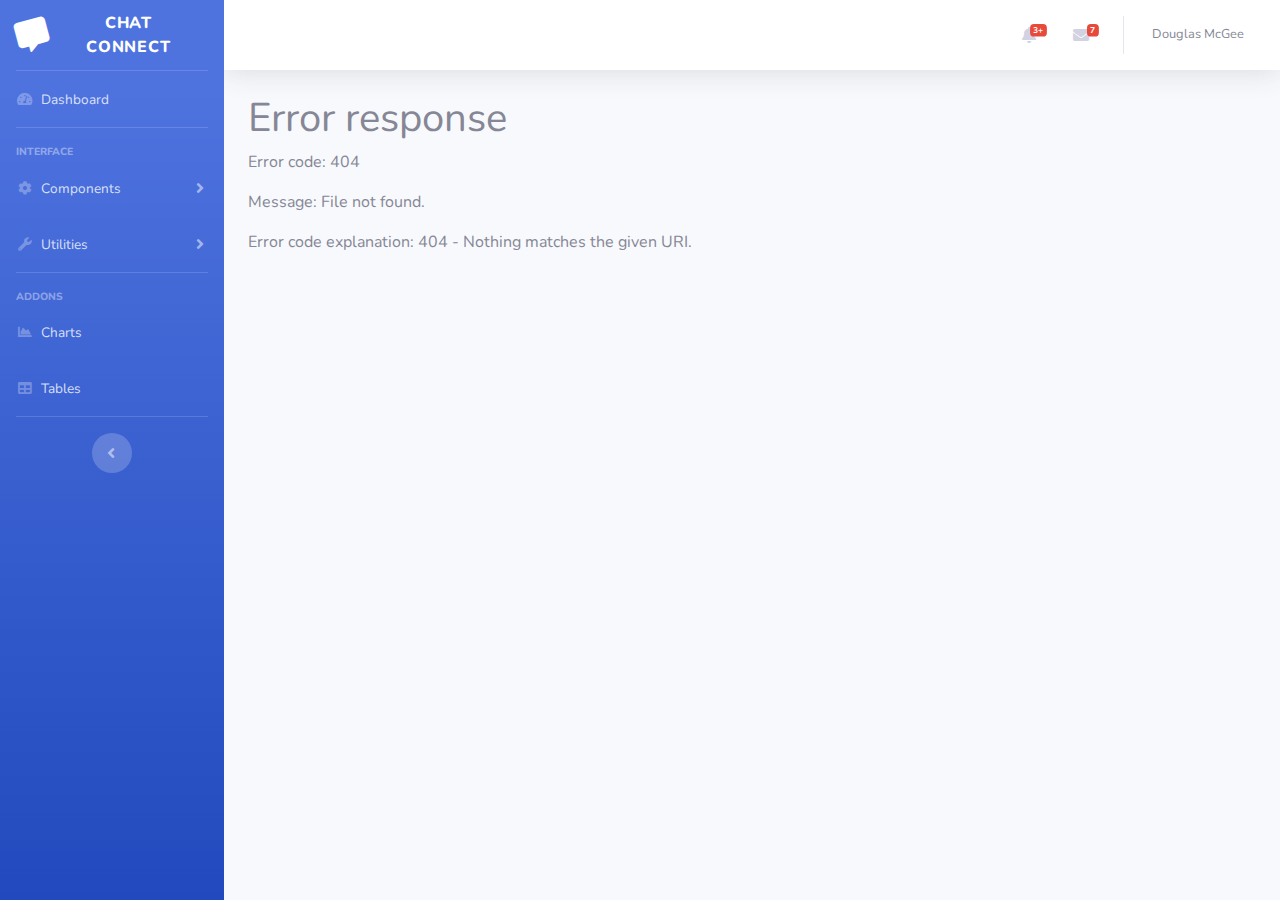
==== index.html @ ab1d946e "yes" ====
<html lang="en">

<head>

    <meta charset="utf-8">
    <meta http-equiv="X-UA-Compatible" content="IE=edge">
    <meta name="viewport" content="width=device-width, initial-scale=1, shrink-to-fit=no">
    <meta name="description" content="">
    <meta name="author" content="">

    <title>Chat Connect</title>

    <!-- Custom fonts for this template-->
    <link href="vendor/fontawesome-free/css/all.min.css" rel="stylesheet" type="text/css">
    <link
        href="https://fonts.googleapis.com/css?family=Nunito:200,200i,300,300i,400,400i,600,600i,700,700i,800,800i,900,900i"
        rel="stylesheet">

    <!-- Custom styles for this template-->
    <link href="css/main.css" rel="stylesheet">

</head>

<body id="page-top">
    <script>
        function login() {
            // check if email is empty
            if (document.getElementById('email').value == "") {
                alert("Email is required");
                return;
            }
            // check if password is empty
            if (document.getElementById('password').value == "") {
                alert("Password is required");
                return;
            }
            document.cookie = "uid=" + document.getElementById('email').value + "; path=/; max-age="+60*60*24*30; 
        }
        
        function Register() {
            // check if email is empty
            if (document.getElementById('email').value == "") {
                alert("Email is required");
                return;
            }
            // check if password is empty
            if (document.getElementById('password').value == "") {
                alert("Password is required");
                return;
            }
            // check if passwordcheck is empty
            if (document.getElementById('passwordcheck').value == "") {
                alert("Password check is required");
                return;
            }
            // check if password and passwordcheck are same
            if (document.getElementById('password').value != document.getElementById('passwordcheck').value) {
                alert("Password and Password check are not same");
                return;
            }
            // check if firstname is empty
            if (document.getElementById('firstname').value == "") {
                alert("First name is required");
                return;
            }
            // check if lastname is empty
            if (document.getElementById('lastname').value == "") {
                alert("Last name is required");
                return;
            }
            document.cookie = "uid=" + document.getElementById('email').value + "; path=/; max-age="+60*60*24*30; 
        }
    </script>

    <!-- Page Wrapper -->
    <div id="wrapper">

        <!-- Sidebar -->
        <ul class="navbar-nav bg-gradient-primary sidebar sidebar-dark accordion" id="accordionSidebar">

            <!-- Sidebar - Brand -->
            <a class="sidebar-brand d-flex align-items-center justify-content-center" href="index.html?q=dashboard.html">
                <div class="sidebar-brand-icon rotate-n-15">
                    <i class="fas fa-comment-alt"></i>
                </div>
                <div class="sidebar-brand-text mx-3">Chat Connect</div>
            </a>

            <!-- Divider -->
            <hr class="sidebar-divider my-0">

            <!-- Nav Item - Dashboard -->
            <li class="nav-item">
                <a class="nav-link" href="index.html?q=dashboard.html">
                    <i class="fas fa-fw fa-tachometer-alt"></i>
                    <span>Dashboard</span></a>
            </li>

            <!-- Divider -->
            <hr class="sidebar-divider">

            <!-- Heading -->
            <div class="sidebar-heading">
                Interface
            </div>

            <!-- Nav Item - Pages Collapse Menu -->
            <li class="nav-item">
                <a class="nav-link collapsed" href="#" data-toggle="collapse" data-target="#collapseTwo"
                    aria-expanded="true" aria-controls="collapseTwo">
                    <i class="fas fa-fw fa-cog"></i>
                    <span>Components</span>
                </a>
                <div id="collapseTwo" class="collapse" aria-labelledby="headingTwo" data-parent="#accordionSidebar">
                    <div class="bg-white py-2 collapse-inner rounded">
                        <h6 class="collapse-header">Custom Components:</h6>
                        <a class="collapse-item" href="buttons.html">Buttons</a>
                        <a class="collapse-item" href="cards.html">Cards</a>
                    </div>
                </div>
            </li>

            <!-- Nav Item - Utilities Collapse Menu -->
            <li class="nav-item">
                <a class="nav-link collapsed" href="#" data-toggle="collapse" data-target="#collapseUtilities"
                    aria-expanded="true" aria-controls="collapseUtilities">
                    <i class="fas fa-fw fa-wrench"></i>
                    <span>Utilities</span>
                </a>
                <div id="collapseUtilities" class="collapse" aria-labelledby="headingUtilities"
                    data-parent="#accordionSidebar">
                    <div class="bg-white py-2 collapse-inner rounded">
                        <h6 class="collapse-header">Custom Utilities:</h6>
                        <a class="collapse-item" href="utilities-color.html">Colors</a>
                        <a class="collapse-item" href="utilities-border.html">Borders</a>
                        <a class="collapse-item" href="utilities-animation.html">Animations</a>
                        <a class="collapse-item" href="utilities-other.html">Other</a>
                    </div>
                </div>
            </li>

            <!-- Divider -->
            <hr class="sidebar-divider">

            <!-- Heading -->
            <div class="sidebar-heading">
                Addons
            </div>

            <!-- Nav Item - Charts -->
            <li class="nav-item">
                <a class="nav-link" href="charts.html">
                    <i class="fas fa-fw fa-chart-area"></i>
                    <span>Charts</span></a>
            </li>

            <!-- Nav Item - Tables -->
            <li class="nav-item">
                <a class="nav-link" href="tables.html">
                    <i class="fas fa-fw fa-table"></i>
                    <span>Tables</span></a>
            </li>

            <!-- Divider -->
            <hr class="sidebar-divider d-none d-md-block">

            <!-- Sidebar Toggler (Sidebar) -->
            <div class="text-center d-none d-md-inline">
                <button class="rounded-circle border-0" id="sidebarToggle"></button>
            </div>

        </ul>
        <!-- End of Sidebar -->

        <!-- Content Wrapper -->
        <div id="content-wrapper" class="d-flex flex-column">

            <!-- Main Content -->
            <div id="content">

                <!-- Topbar -->
                <nav class="navbar navbar-expand navbar-light bg-white topbar mb-4 static-top shadow">

                    <!-- Sidebar Toggle (Topbar) -->
                    <button id="sidebarToggleTop" class="btn btn-link d-md-none rounded-circle mr-3">
                        <i class="fa fa-bars"></i>
                    </button>

                    <!-- Topbar Navbar -->
                    <ul class="navbar-nav ml-auto">

                        <!-- Nav Item - Search Dropdown (Visible Only XS) -->
                        <li class="nav-item dropdown no-arrow d-sm-none">
                            <a class="nav-link dropdown-toggle" href="#" id="searchDropdown" role="button"
                                data-toggle="dropdown" aria-haspopup="true" aria-expanded="false">
                                <i class="fas fa-search fa-fw"></i>
                            </a>
                            <!-- Dropdown - Messages -->
                            <div class="dropdown-menu dropdown-menu-right p-3 shadow animated--grow-in"
                                aria-labelledby="searchDropdown">
                                <form class="form-inline mr-auto w-100 navbar-search">
                                    <div class="input-group">
                                        <input type="text" class="form-control bg-light border-0 small"
                                            placeholder="Search for..." aria-label="Search"
                                            aria-describedby="basic-addon2">
                                        <div class="input-group-append">
                                            <button class="btn btn-primary" type="button">
                                                <i class="fas fa-search fa-sm"></i>
                                            </button>
                                        </div>
                                    </div>
                                </form>
                            </div>
                        </li>

                        <!-- Nav Item - Alerts -->
                        <li class="nav-item dropdown no-arrow mx-1">
                            <a class="nav-link dropdown-toggle" href="#" id="alertsDropdown" role="button"
                                data-toggle="dropdown" aria-haspopup="true" aria-expanded="false">
                                <i class="fas fa-bell fa-fw"></i>
                                <!-- Counter - Alerts -->
                                <span class="badge badge-danger badge-counter">3+</span>
                            </a>
                            <!-- Dropdown - Alerts -->
                            <div class="dropdown-list dropdown-menu dropdown-menu-right shadow animated--grow-in"
                                aria-labelledby="alertsDropdown">
                                <h6 class="dropdown-header">
                                    Alerts Center
                                </h6>
                                <a class="dropdown-item d-flex align-items-center" href="#">
                                    <div class="mr-3">
                                        <div class="icon-circle bg-primary">
                                            <i class="fas fa-file-alt text-white"></i>
                                        </div>
                                    </div>
                                    <div>
                                        <div class="small text-gray-500">December 12, 2019</div>
                                        <span class="font-weight-bold">A new monthly report is ready to download!</span>
                                    </div>
                                </a>
                                <a class="dropdown-item d-flex align-items-center" href="#">
                                    <div class="mr-3">
                                        <div class="icon-circle bg-success">
                                            <i class="fas fa-donate text-white"></i>
                                        </div>
                                    </div>
                                    <div>
                                        <div class="small text-gray-500">December 7, 2019</div>
                                        $290.29 has been deposited into your account!
                                    </div>
                                </a>
                                <a class="dropdown-item d-flex align-items-center" href="#">
                                    <div class="mr-3">
                                        <div class="icon-circle bg-warning">
                                            <i class="fas fa-exclamation-triangle text-white"></i>
                                        </div>
                                    </div>
                                    <div>
                                        <div class="small text-gray-500">December 2, 2019</div>
                                        Spending Alert: We've noticed unusually high spending for your account.
                                    </div>
                                </a>
                                <a class="dropdown-item text-center small text-gray-500" href="#">Show All Alerts</a>
                            </div>
                        </li>

                        <!-- Nav Item - Messages -->
                        <li class="nav-item dropdown no-arrow mx-1">
                            <a class="nav-link dropdown-toggle" href="#" id="messagesDropdown" role="button"
                                data-toggle="dropdown" aria-haspopup="true" aria-expanded="false">
                                <i class="fas fa-envelope fa-fw"></i>
                                <!-- Counter - Messages -->
                                <span class="badge badge-danger badge-counter">7</span>
                            </a>
                            <!-- Dropdown - Messages -->
                            <div class="dropdown-list dropdown-menu dropdown-menu-right shadow animated--grow-in"
                                aria-labelledby="messagesDropdown">
                                <h6 class="dropdown-header">
                                    Message Center
                                </h6>
                                <a class="dropdown-item d-flex align-items-center" href="#">
                                    <div class="dropdown-list-image mr-3">
                                        <img class="rounded-circle" src="img/undraw_profile_1.svg"
                                            alt="...">
                                        <div class="status-indicator bg-success"></div>
                                    </div>
                                    <div class="font-weight-bold">
                                        <div class="text-truncate">Hi there! I am wondering if you can help me with a
                                            problem I've been having.</div>
                                        <div class="small text-gray-500">Emily Fowler · 58m</div>
                                    </div>
                                </a>
                                <a class="dropdown-item d-flex align-items-center" href="#">
                                    <div class="dropdown-list-image mr-3">
                                        <img class="rounded-circle" src="img/undraw_profile_2.svg"
                                            alt="...">
                                        <div class="status-indicator"></div>
                                    </div>
                                    <div>
                                        <div class="text-truncate">I have the photos that you ordered last month, how
                                            would you like them sent to you?</div>
                                        <div class="small text-gray-500">Jae Chun · 1d</div>
                                    </div>
                                </a>
                                <a class="dropdown-item d-flex align-items-center" href="#">
                                    <div class="dropdown-list-image mr-3">
                                        <img class="rounded-circle" src="img/undraw_profile_3.svg"
                                            alt="...">
                                        <div class="status-indicator bg-warning"></div>
                                    </div>
                                    <div>
                                        <div class="text-truncate">Last month's report looks great, I am very happy with
                                            the progress so far, keep up the good work!</div>
                                        <div class="small text-gray-500">Morgan Alvarez · 2d</div>
                                    </div>
                                </a>
                                <a class="dropdown-item d-flex align-items-center" href="#">
                                    <div class="dropdown-list-image mr-3">
                                        <img class="rounded-circle" src="https://source.unsplash.com/Mv9hjnEUHR4/60x60"
                                            alt="...">
                                        <div class="status-indicator bg-success"></div>
                                    </div>
                                    <div>
                                        <div class="text-truncate">Am I a good boy? The reason I ask is because someone
                                            told me that people say this to all dogs, even if they aren't good...</div>
                                        <div class="small text-gray-500">Chicken the Dog · 2w</div>
                                    </div>
                                </a>
                                <a class="dropdown-item text-center small text-gray-500" href="#">Read More Messages</a>
                            </div>
                        </li>

                        <div class="topbar-divider d-none d-sm-block"></div>

                        <!-- Nav Item - User Information -->
                        <li class="nav-item dropdown no-arrow">
                            <a class="nav-link dropdown-toggle" href="#" id="userDropdown" role="button"
                                data-toggle="dropdown" aria-haspopup="true" aria-expanded="false">
                                <span class="mr-2 d-none d-lg-inline text-gray-600 small">Douglas McGee</span>
                            </a>
                            <!-- Dropdown - User Information -->
                            <div class="dropdown-menu dropdown-menu-right shadow animated--grow-in"
                                aria-labelledby="userDropdown">
                                <a class="dropdown-item" href="#">
                                    <i class="fas fa-cogs fa-sm fa-fw mr-2 text-gray-400"></i>
                                    Settings
                                </a>
                                <div class="dropdown-divider"></div>
                                <a class="dropdown-item" href="#" data-toggle="modal" data-target="#logoutModal">
                                    <i class="fas fa-sign-out-alt fa-sm fa-fw mr-2 text-gray-400"></i>
                                    Logout
                                </a>
                            </div>
                        </li>

                    </ul>

                </nav>
                <!-- End of Topbar -->

                <!-- Begin Page Content -->
                <div class="container-fluid">
                    <div class="import" w3-include-html="404.html"></div>
                </div>
                <!-- /.container-fluid -->

            </div>
            <!-- End of Main Content -->
        </div>
        <!-- End of Content Wrapper -->

    </div>
    <!-- End of Page Wrapper -->

    <!-- Scroll to Top Button-->
    <a class="scroll-to-top rounded" href="#page-top">
        <i class="fas fa-angle-up"></i>
    </a>

    <!-- Logout Modal-->
    <div class="modal fade" id="logoutModal" tabindex="-1" role="dialog" aria-labelledby="exampleModalLabel"
        aria-hidden="true">
        <div class="modal-dialog" role="document">
            <div class="modal-content">
                <div class="modal-header">
                    <h5 class="modal-title" id="exampleModalLabel">Ready to Leave?</h5>
                    <button class="close" type="button" data-dismiss="modal" aria-label="Close">
                        <span aria-hidden="true">×</span>
                    </button>
                </div>
                <div class="modal-body">Select "Logout" below if you are ready to end your current session.</div>
                <div class="modal-footer">
                    <button class="btn btn-secondary" type="button" data-dismiss="modal">Cancel</button>
                    <a class="btn btn-primary" href="index.html?q=login.html">Logout</a>
                </div>
            </div>
        </div>
    </div>

    <!-- Bootstrap core JavaScript-->
    <script src="vendor/jquery/jquery.min.js"></script>
    <script src="vendor/bootstrap/js/bootstrap.bundle.min.js"></script>

    <!-- Core plugin JavaScript-->
    <script src="vendor/jquery-easing/jquery.easing.min.js"></script>

    <!-- Custom scripts for all pages-->
    <script src="js/main.js"></script>
    <script>
        includeHTML();
    </script>

</body>

</html>
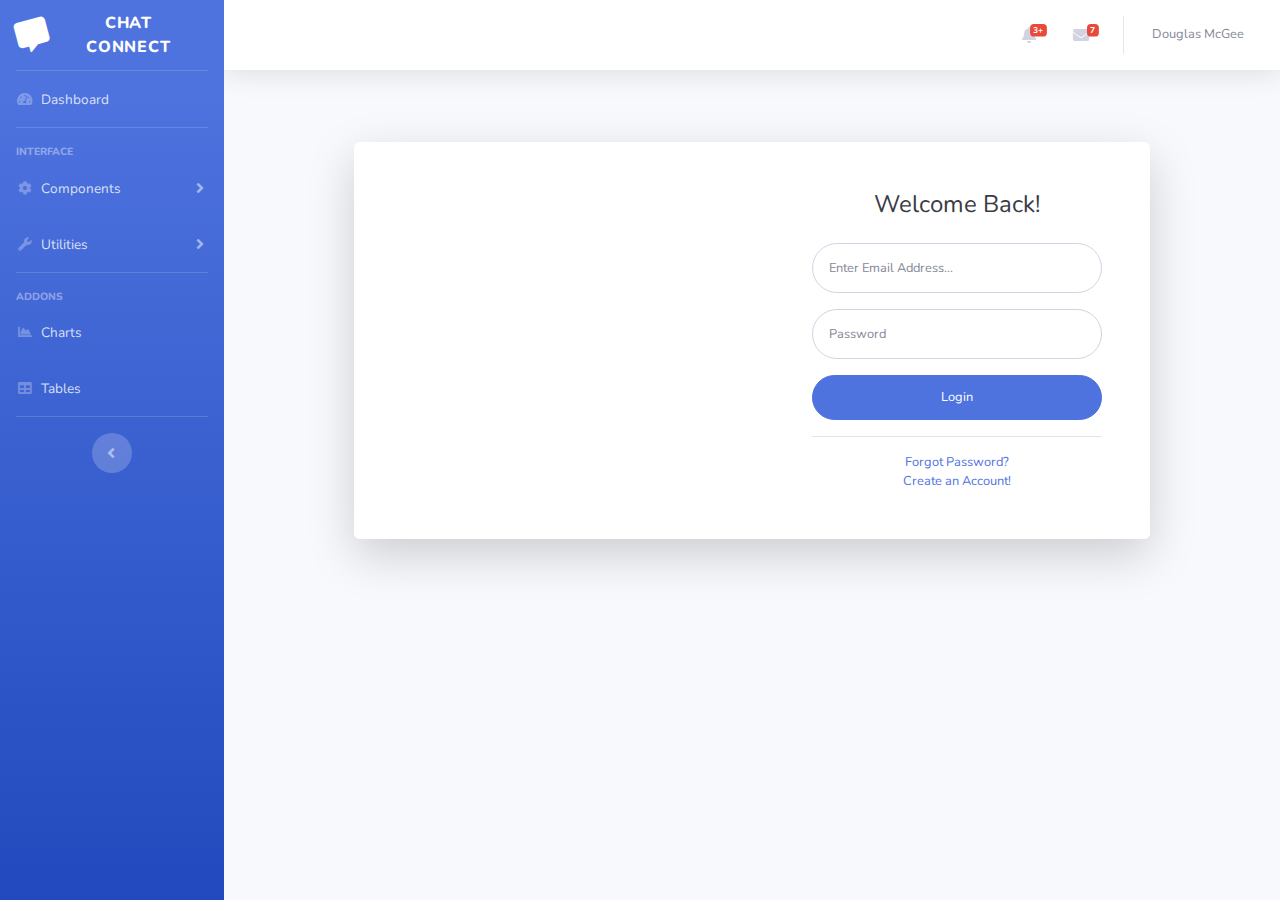
==== commit 785183a4: "some quality time with your family and friends. The best part is that you can enjoy all these activi" ====
--- a/index.html
+++ b/index.html
@@ -23,55 +23,7 @@
 </head>
 
 <body id="page-top">
-    <script>
-        function login() {
-            // check if email is empty
-            if (document.getElementById('email').value == "") {
-                alert("Email is required");
-                return;
-            }
-            // check if password is empty
-            if (document.getElementById('password').value == "") {
-                alert("Password is required");
-                return;
-            }
-            document.cookie = "uid=" + document.getElementById('email').value + "; path=/; max-age="+60*60*24*30; 
-        }
-        
-        function Register() {
-            // check if email is empty
-            if (document.getElementById('email').value == "") {
-                alert("Email is required");
-                return;
-            }
-            // check if password is empty
-            if (document.getElementById('password').value == "") {
-                alert("Password is required");
-                return;
-            }
-            // check if passwordcheck is empty
-            if (document.getElementById('passwordcheck').value == "") {
-                alert("Password check is required");
-                return;
-            }
-            // check if password and passwordcheck are same
-            if (document.getElementById('password').value != document.getElementById('passwordcheck').value) {
-                alert("Password and Password check are not same");
-                return;
-            }
-            // check if firstname is empty
-            if (document.getElementById('firstname').value == "") {
-                alert("First name is required");
-                return;
-            }
-            // check if lastname is empty
-            if (document.getElementById('lastname').value == "") {
-                alert("Last name is required");
-                return;
-            }
-            document.cookie = "uid=" + document.getElementById('email').value + "; path=/; max-age="+60*60*24*30; 
-        }
-    </script>
+    <script src="js/login.js"></script>
 
     <!-- Page Wrapper -->
     <div id="wrapper">
@@ -281,7 +233,7 @@
                                 </h6>
                                 <a class="dropdown-item d-flex align-items-center" href="#">
                                     <div class="dropdown-list-image mr-3">
-                                        <img class="rounded-circle" src="img/undraw_profile_1.svg"
+                                        <img class="rounded-circle" src="https://source.unsplash.com/Mv9hjnEUHR4/60x60"
                                             alt="...">
                                         <div class="status-indicator bg-success"></div>
                                     </div>
@@ -293,7 +245,7 @@
                                 </a>
                                 <a class="dropdown-item d-flex align-items-center" href="#">
                                     <div class="dropdown-list-image mr-3">
-                                        <img class="rounded-circle" src="img/undraw_profile_2.svg"
+                                        <img class="rounded-circle" src="https://source.unsplash.com/Mv9hjnEUHR4/60x60"
                                             alt="...">
                                         <div class="status-indicator"></div>
                                     </div>
@@ -305,7 +257,7 @@
                                 </a>
                                 <a class="dropdown-item d-flex align-items-center" href="#">
                                     <div class="dropdown-list-image mr-3">
-                                        <img class="rounded-circle" src="img/undraw_profile_3.svg"
+                                        <img class="rounded-circle" src="https://source.unsplash.com/Mv9hjnEUHR4/60x60"
                                             alt="...">
                                         <div class="status-indicator bg-warning"></div>
                                     </div>
@@ -392,7 +344,7 @@
                 <div class="modal-body">Select "Logout" below if you are ready to end your current session.</div>
                 <div class="modal-footer">
                     <button class="btn btn-secondary" type="button" data-dismiss="modal">Cancel</button>
-                    <a class="btn btn-primary" href="index.html?q=login.html">Logout</a>
+                    <a class="btn btn-primary" onclick="document.cookie = 'uid=; expires=Thu, 01 Jan 1970 00:00:00 UTC; path=/;';" href="index.html?q=login.html">Logout</a>
                 </div>
             </div>
         </div>
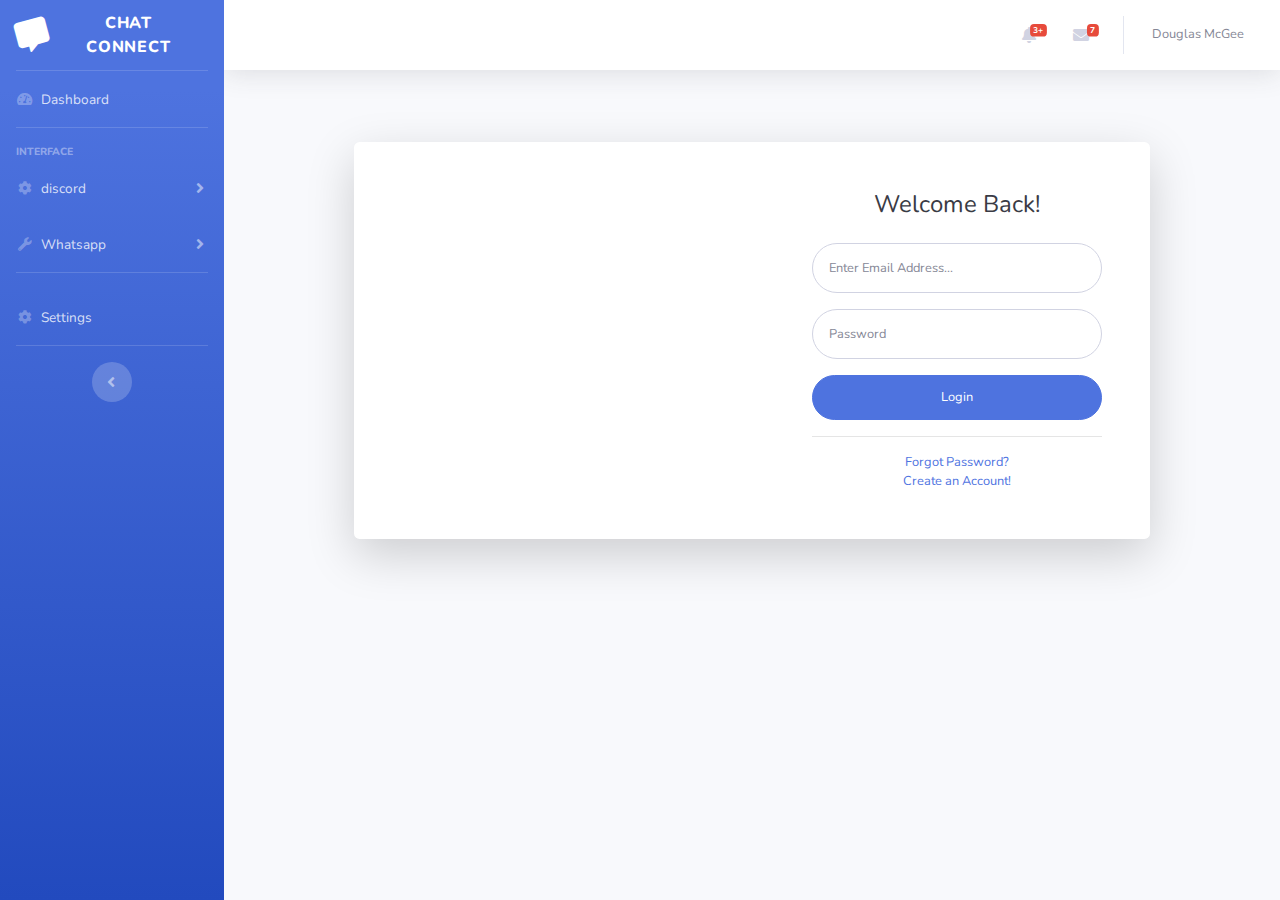
==== commit 30dadc69: "yes" ====
--- a/index.html
+++ b/index.html
@@ -57,12 +57,12 @@
                 Interface
             </div>
 
-            <!-- Nav Item - Pages Collapse Menu -->
+            <!-- Nav Item -->
             <li class="nav-item">
                 <a class="nav-link collapsed" href="#" data-toggle="collapse" data-target="#collapseTwo"
                     aria-expanded="true" aria-controls="collapseTwo">
                     <i class="fas fa-fw fa-cog"></i>
-                    <span>Components</span>
+                    <span>discord</span>
                 </a>
                 <div id="collapseTwo" class="collapse" aria-labelledby="headingTwo" data-parent="#accordionSidebar">
                     <div class="bg-white py-2 collapse-inner rounded">
@@ -73,12 +73,12 @@
                 </div>
             </li>
 
-            <!-- Nav Item - Utilities Collapse Menu -->
+            <!-- Nav Item -->
             <li class="nav-item">
                 <a class="nav-link collapsed" href="#" data-toggle="collapse" data-target="#collapseUtilities"
                     aria-expanded="true" aria-controls="collapseUtilities">
                     <i class="fas fa-fw fa-wrench"></i>
-                    <span>Utilities</span>
+                    <span>Whatsapp</span>
                 </a>
                 <div id="collapseUtilities" class="collapse" aria-labelledby="headingUtilities"
                     data-parent="#accordionSidebar">
@@ -95,23 +95,11 @@
             <!-- Divider -->
             <hr class="sidebar-divider">
 
-            <!-- Heading -->
-            <div class="sidebar-heading">
-                Addons
-            </div>
-
-            <!-- Nav Item - Charts -->
+            <!-- Nav Item - Settings -->
             <li class="nav-item">
-                <a class="nav-link" href="charts.html">
-                    <i class="fas fa-fw fa-chart-area"></i>
-                    <span>Charts</span></a>
-            </li>
-
-            <!-- Nav Item - Tables -->
-            <li class="nav-item">
-                <a class="nav-link" href="tables.html">
-                    <i class="fas fa-fw fa-table"></i>
-                    <span>Tables</span></a>
+                <a class="nav-link" href="/index.html?q=settings.html">
+                    <i class="fas fa-fw fa-cog"></i>
+                    <span>Settings</span></a>
             </li>
 
             <!-- Divider -->
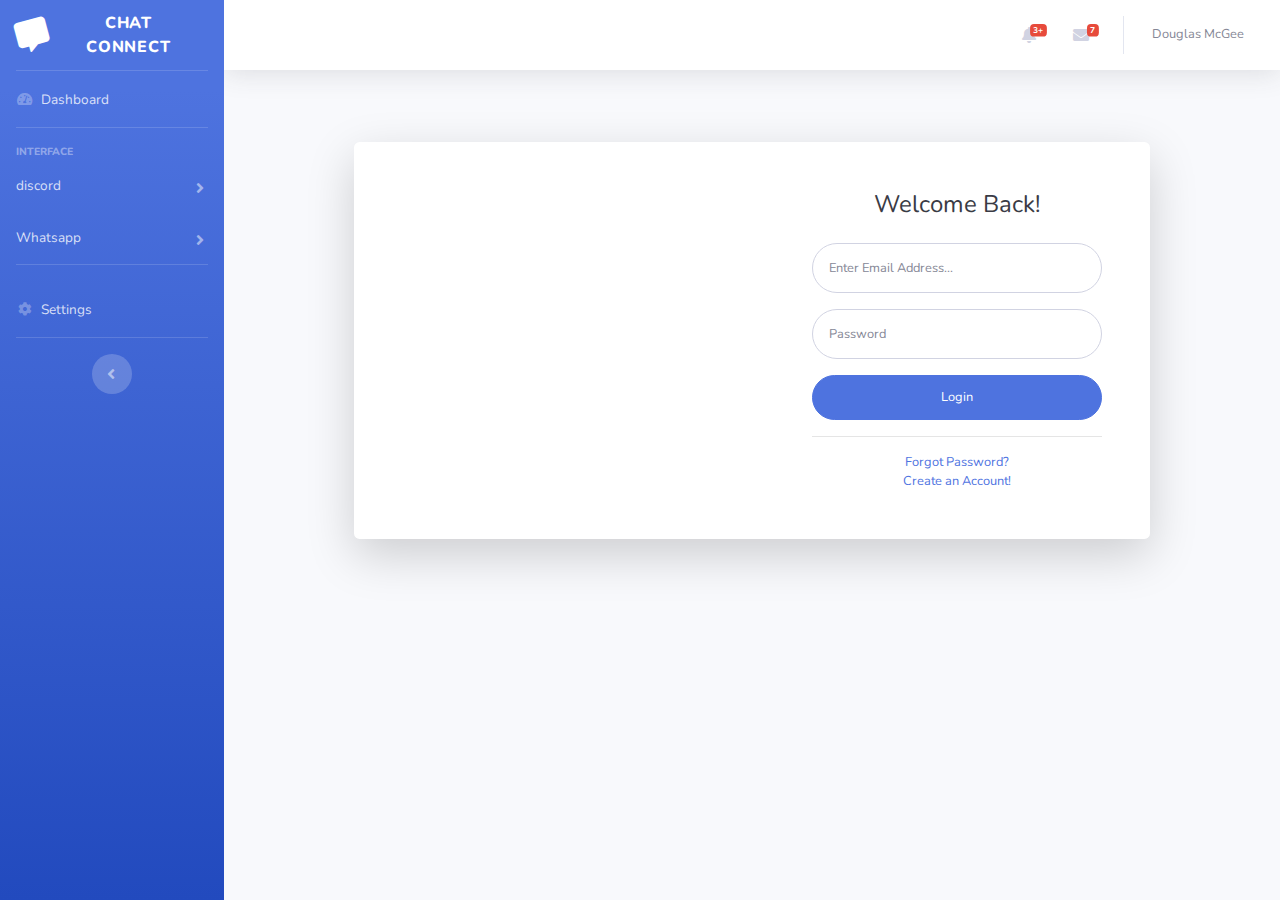
==== commit 799d7917: "yes" ====
--- a/index.html
+++ b/index.html
@@ -61,7 +61,6 @@
             <li class="nav-item">
                 <a class="nav-link collapsed" href="#" data-toggle="collapse" data-target="#collapseTwo"
                     aria-expanded="true" aria-controls="collapseTwo">
-                    <i class="fas fa-fw fa-cog"></i>
                     <span>discord</span>
                 </a>
                 <div id="collapseTwo" class="collapse" aria-labelledby="headingTwo" data-parent="#accordionSidebar">
@@ -77,7 +76,6 @@
             <li class="nav-item">
                 <a class="nav-link collapsed" href="#" data-toggle="collapse" data-target="#collapseUtilities"
                     aria-expanded="true" aria-controls="collapseUtilities">
-                    <i class="fas fa-fw fa-wrench"></i>
                     <span>Whatsapp</span>
                 </a>
                 <div id="collapseUtilities" class="collapse" aria-labelledby="headingUtilities"
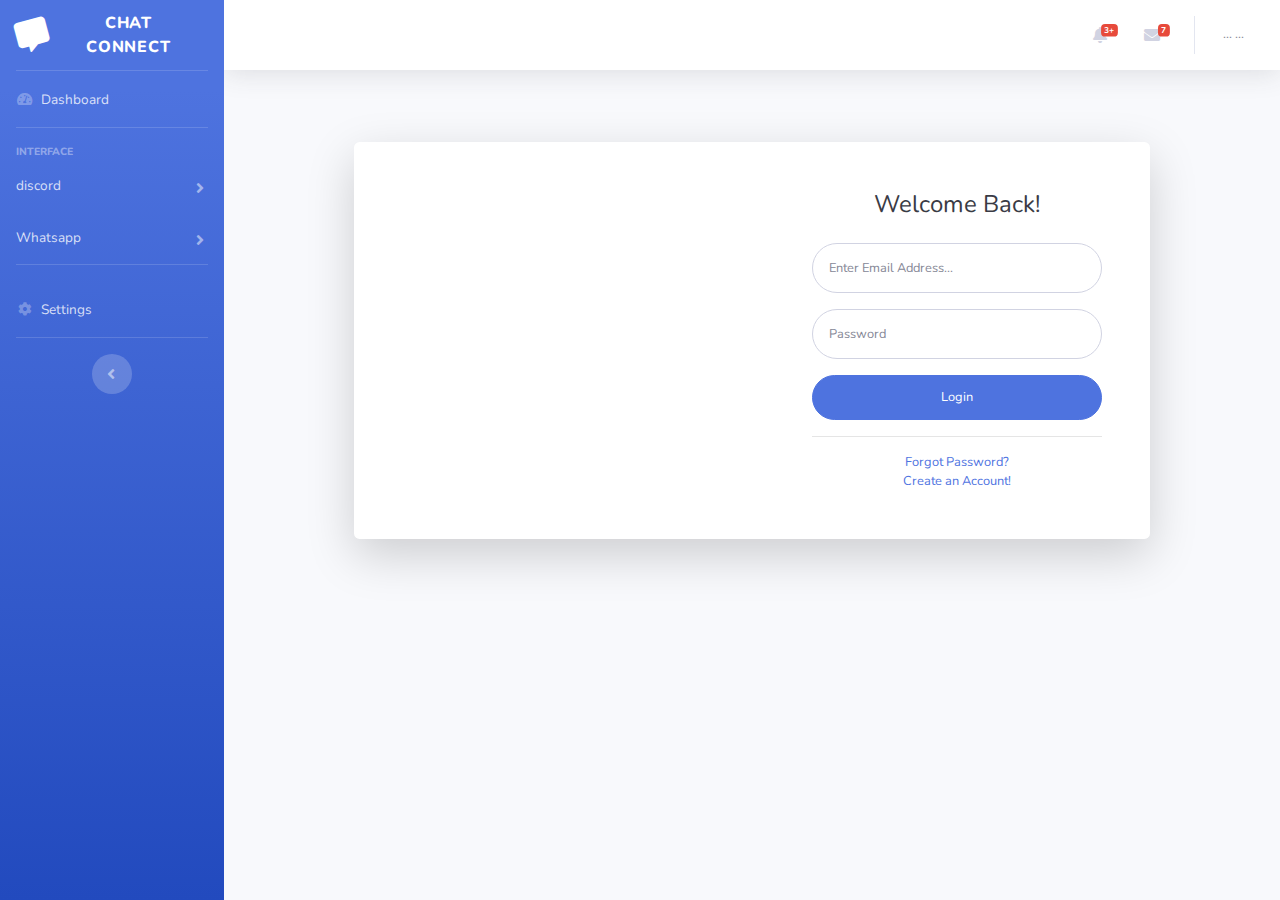
==== commit 5201046a: "yes" ====
--- a/index.html
+++ b/index.html
@@ -275,7 +275,7 @@
                         <li class="nav-item dropdown no-arrow">
                             <a class="nav-link dropdown-toggle" href="#" id="userDropdown" role="button"
                                 data-toggle="dropdown" aria-haspopup="true" aria-expanded="false">
-                                <span class="mr-2 d-none d-lg-inline text-gray-600 small">Douglas McGee</span>
+                                <span id=username class="mr-2 d-none d-lg-inline text-gray-600 small">... ...</span>
                             </a>
                             <!-- Dropdown - User Information -->
                             <div class="dropdown-menu dropdown-menu-right shadow animated--grow-in"
